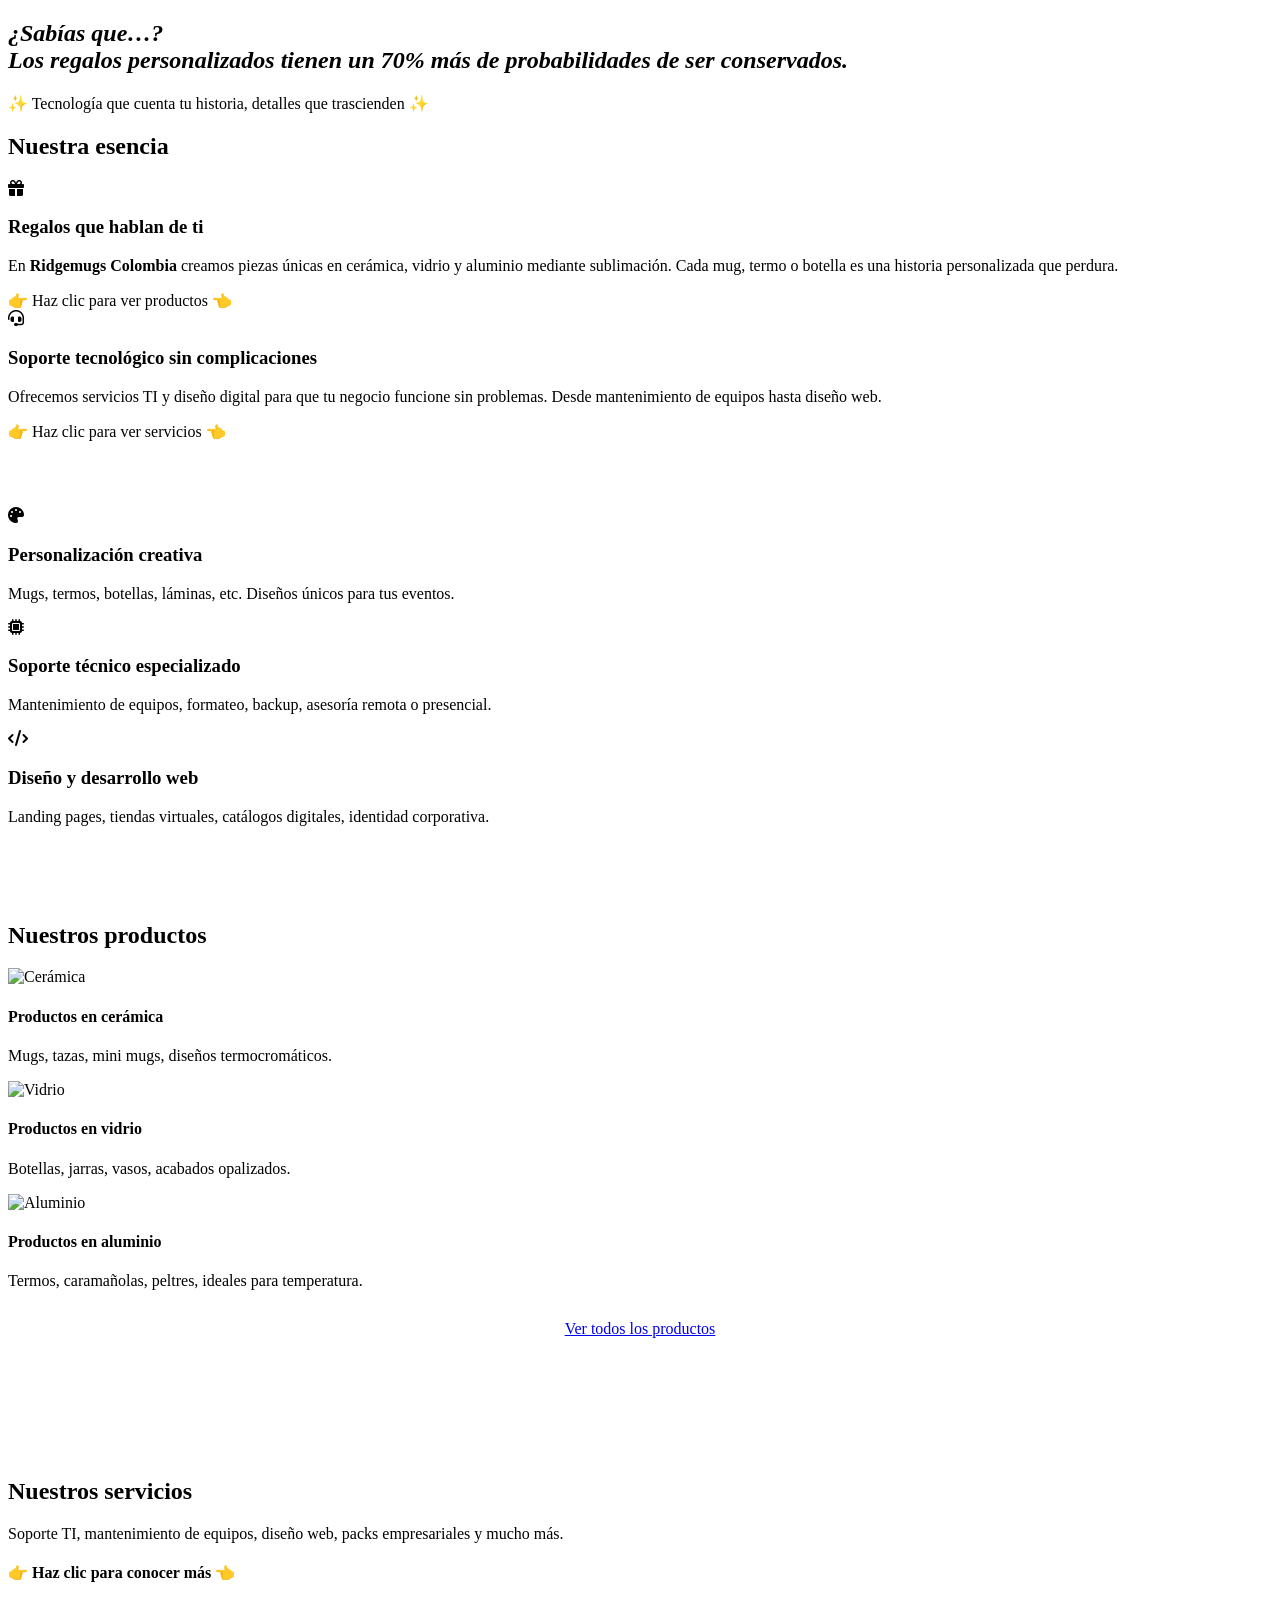
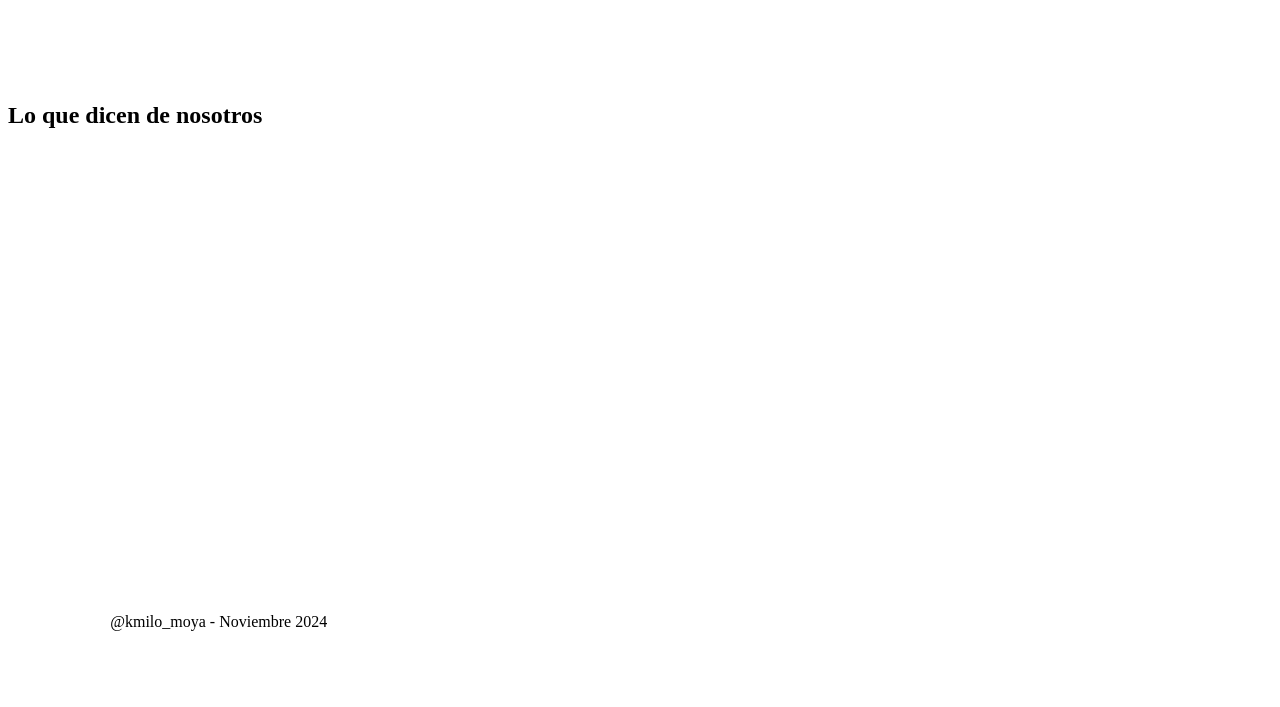
==== index.html @ 74af2068 "Upload page full" ====
<!DOCTYPE html>
<html lang="es">
<head>
    <meta charset="UTF-8">
    <meta name="viewport" content="width=device-width, initial-scale=1.0">
    <!-- Título y descripción optimizados para SEO -->
    <title>Ridgemugs | Tecnología que cuenta tu historia, detalles que trascienden</title>
    <meta name="description" content="Descubre productos personalizados únicos y servicios tecnológicos profesionales que fusionan creatividad e innovación.">
    <!-- Fuentes y librerías -->
    <link rel="preconnect" href="https://fonts.googleapis.com">
    <link rel="preconnect" href="https://fonts.gstatic.com" crossorigin>
    <link href="https://fonts.googleapis.com/css2?family=Bricolage+Grotesque:wght@300;400;500;600;700;800&display=swap" rel="stylesheet">
    <link rel="stylesheet" href="https://cdnjs.cloudflare.com/ajax/libs/font-awesome/6.5.1/css/all.min.css">
    <link rel="stylesheet" href="https://cdn.jsdelivr.net/npm/swiper@11/swiper-bundle.min.css" />
    <!-- Hoja de estilos principal -->
    <link rel="stylesheet" href="css/styles.css">
    <!-- Favicon -->
    <link rel="icon" type="image/png" href="images/icon/marca.png">
</head>
<body>

<!-- Contenedor del header (cargado dinámicamente) -->
<div id="header-placeholder"></div>

<main>
    <!-- =====================================================
         SECCIÓN HERO
         Imagen de fondo con overlay y eslogan principal
         ===================================================== -->
    <section class="hero-fondo">
        <div class="hero-overlay"></div>
        <div class="container hero-contenido">
            <h1 class="hero-titulo text-with-shadow">
                <strong><em>¿Sabías que…?<br>Los regalos personalizados tienen un 70% más de probabilidades de ser conservados.</em></strong>
            </h1>
            <!-- NUEVO ESLOGAN: une tecnología y personalización -->
            <p class="hero-slogan">✨ Tecnología que cuenta tu historia, detalles que trascienden ✨</p>
        </div>
    </section>

    <!-- =====================================================
         NUESTRA ESENCIA
         Dos tarjetas clickeables que llevan a productos y servicios
         ===================================================== -->
    <section class="esencia-section container">
        <h2 class="section-titulo">Nuestra esencia</h2>
        <div class="esencia-grid">
            <!-- Tarjeta: Regalos personalizados -->
            <div class="esencia-clickable" style="background-image: url('images/index/fondo.png');" onclick="document.getElementById('productos').scrollIntoView({behavior: 'smooth'});">
                <div class="esencia-overlay">
                    <div class="esencia-icono"><i class="fas fa-gift"></i></div>
                    <div class="esencia-texto">
                        <h3>Regalos que hablan de ti</h3>
                        <p>En <strong>Ridgemugs Colombia</strong> creamos piezas únicas en cerámica, vidrio y aluminio mediante sublimación. Cada mug, termo o botella es una historia personalizada que perdura.</p>
                    </div>
                    <div class="ver-mas-indicador">👉 Haz clic para ver productos 👈</div>
                </div>
            </div>
            <!-- Tarjeta: Soporte tecnológico -->
            <div class="esencia-clickable" style="background-image: url('images/index/servicios-destacados3.png');" onclick="document.getElementById('servicios').scrollIntoView({behavior: 'smooth'});">
                <div class="esencia-overlay">
                    <div class="esencia-icono"><i class="fas fa-headset"></i></div>
                    <div class="esencia-texto">
                        <h3>Soporte tecnológico sin complicaciones</h3>
                        <p>Ofrecemos servicios TI y diseño digital para que tu negocio funcione sin problemas. Desde mantenimiento de equipos hasta diseño web.</p>
                    </div>
                    <div class="ver-mas-indicador">👉 Haz clic para ver servicios 👈</div>
                </div>
            </div>
        </div>
    </section>

    <!-- =====================================================
         LO QUE OFRECEMOS
         Tres columnas con iconos representativos
         ===================================================== -->
    <div class="ofrecemos-wrapper">
        <div class="container">
            <h2 class="section-titulo" style="color: white;">Lo que ofrecemos</h2>
            <div class="ofrecemos-grid">
                <div class="ofrecemos-item">
                    <i class="fas fa-palette"></i>
                    <h3>Personalización creativa</h3>
                    <p>Mugs, termos, botellas, láminas, etc. Diseños únicos para tus eventos.</p>
                </div>
                <div class="ofrecemos-item">
                    <i class="fas fa-microchip"></i>
                    <h3>Soporte técnico especializado</h3>
                    <p>Mantenimiento de equipos, formateo, backup, asesoría remota o presencial.</p>
                </div>
                <div class="ofrecemos-item">
                    <i class="fas fa-code"></i>
                    <h3>Diseño y desarrollo web</h3>
                    <p>Landing pages, tiendas virtuales, catálogos digitales, identidad corporativa.</p>
                </div>
            </div>
        </div>
    </div>

    <!-- =====================================================
         NUESTROS PRODUCTOS (ancla)
         Muestra las categorías principales con imágenes
         ===================================================== -->
    <section id="productos" class="container" style="padding: 60px 0;">
        <h2 class="section-titulo">Nuestros productos</h2>
        <div class="categorias-grid">
            <div class="categoria-item">
                <img src="images/index/mug-magico-1.png" alt="Cerámica">
                <h4>Productos en cerámica</h4>
                <p>Mugs, tazas, mini mugs, diseños termocromáticos.</p>
            </div>
            <div class="categoria-item">
                <img src="images/index/tapa-bambu.png" alt="Vidrio">
                <h4>Productos en vidrio</h4>
                <p>Botellas, jarras, vasos, acabados opalizados.</p>
            </div>
            <div class="categoria-item">
                <img src="images/index/termo-botella-mate-750ml.png" alt="Aluminio">
                <h4>Productos en aluminio</h4>
                <p>Termos, caramañolas, peltres, ideales para temperatura.</p>
            </div>
        </div>
        <div style="text-align: center; margin-top: 30px;">
            <a href="products.html" class="btn btn-primario">Ver todos los productos</a>
        </div>
    </section>

    <!-- =====================================================
         NUESTROS SERVICIOS (ancla)
         Banner clickeable que redirige a services.html
         ===================================================== -->
    <section id="servicios" class="container" style="padding: 60px 0;">
        <div class="servicios-banner" style="background-image: url('images/index/servicios-destacados.png');" onclick="window.location.href='services.html';">
            <div class="banner-contenido">
                <h2>Nuestros servicios</h2>
                <p>Soporte TI, mantenimiento de equipos, diseño web, packs empresariales y mucho más.</p>
                <div style="margin-top: 20px; font-weight: bold;">👉 Haz clic para conocer más 👈</div>
            </div>
        </div>
    </section>

    <!-- =====================================================
         TESTIMONIOS (carrusel de Instagram)
         ===================================================== -->
    <section class="testimonios-carrusel container" style="margin: 60px auto;">
        <h2 class="section-titulo">Lo que dicen de nosotros</h2>
        <div class="swiper testimonios-swiper">
            <div class="swiper-wrapper">
                <div class="swiper-slide">
                    <div class="testimonio-embed">
                        <iframe src="https://www.instagram.com/reel/DCXAGKFuy60/embed" width="100%" height="450" frameborder="0" scrolling="no" allowtransparency="true"></iframe>
                        <p style="text-align: center; margin-top: 10px;">@kmilo_moya - Noviembre 2024</p>
                    </div>
                </div>
            </div>
            <div class="swiper-pagination"></div>
            <div class="swiper-button-next"></div>
            <div class="swiper-button-prev"></div>
        </div>
    </section>
</main>

<!-- Contenedor del footer (cargado dinámicamente) -->
<div id="footer-placeholder"></div>

<!-- Scripts -->
<script src="https://cdn.jsdelivr.net/npm/swiper@11/swiper-bundle.min.js"></script>
<script src="js/include.js"></script>
<script src="js/search.js"></script>
<script>
    /* Inicialización del carrusel de testimonios (Swiper) */
    document.addEventListener('DOMContentLoaded', function() {
        new Swiper('.testimonios-swiper', {
            loop: true,
            pagination: { el: '.swiper-pagination', clickable: true },
            navigation: { nextEl: '.swiper-button-next', prevEl: '.swiper-button-prev' },
            autoplay: { delay: 5000 },
            breakpoints: {
                0: { slidesPerView: 1 },
                768: { slidesPerView: 2 },
                1024: { slidesPerView: 3 }
            }
        });
    });
</script>
</body>
</html>
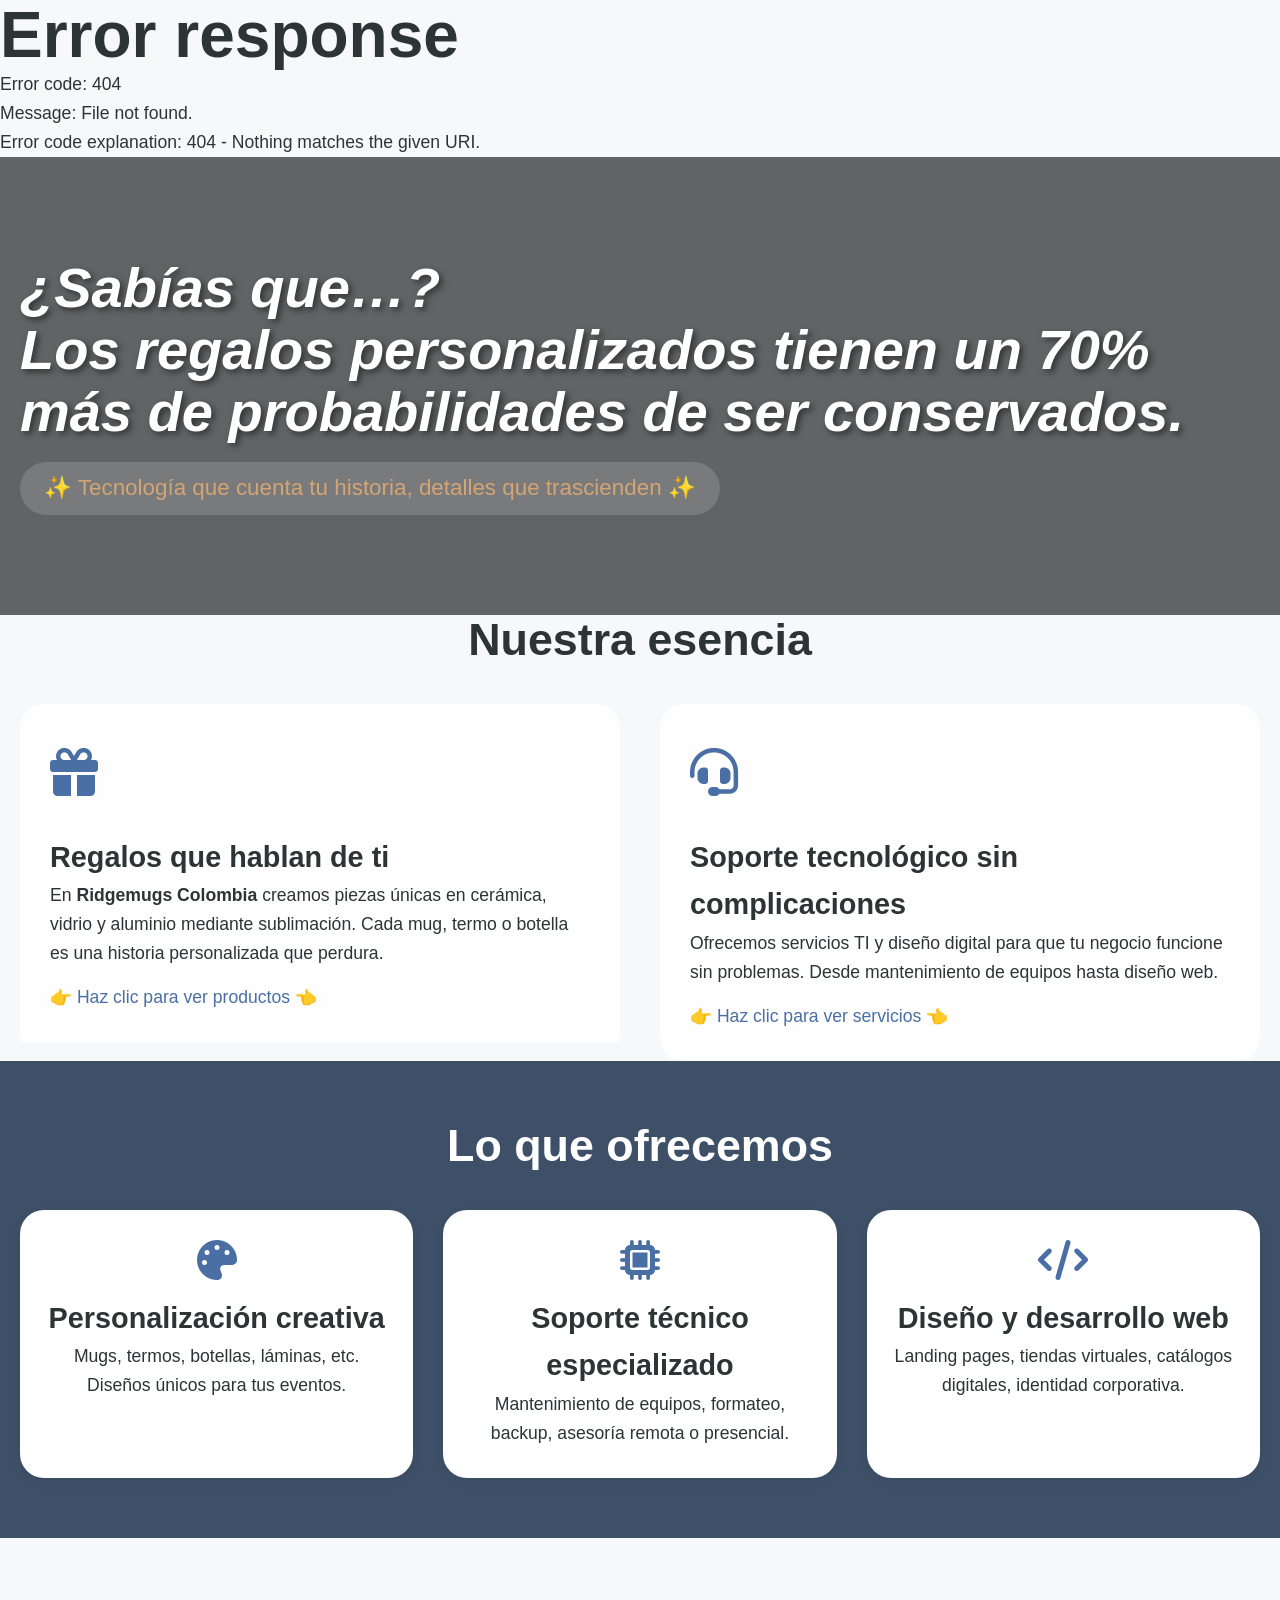
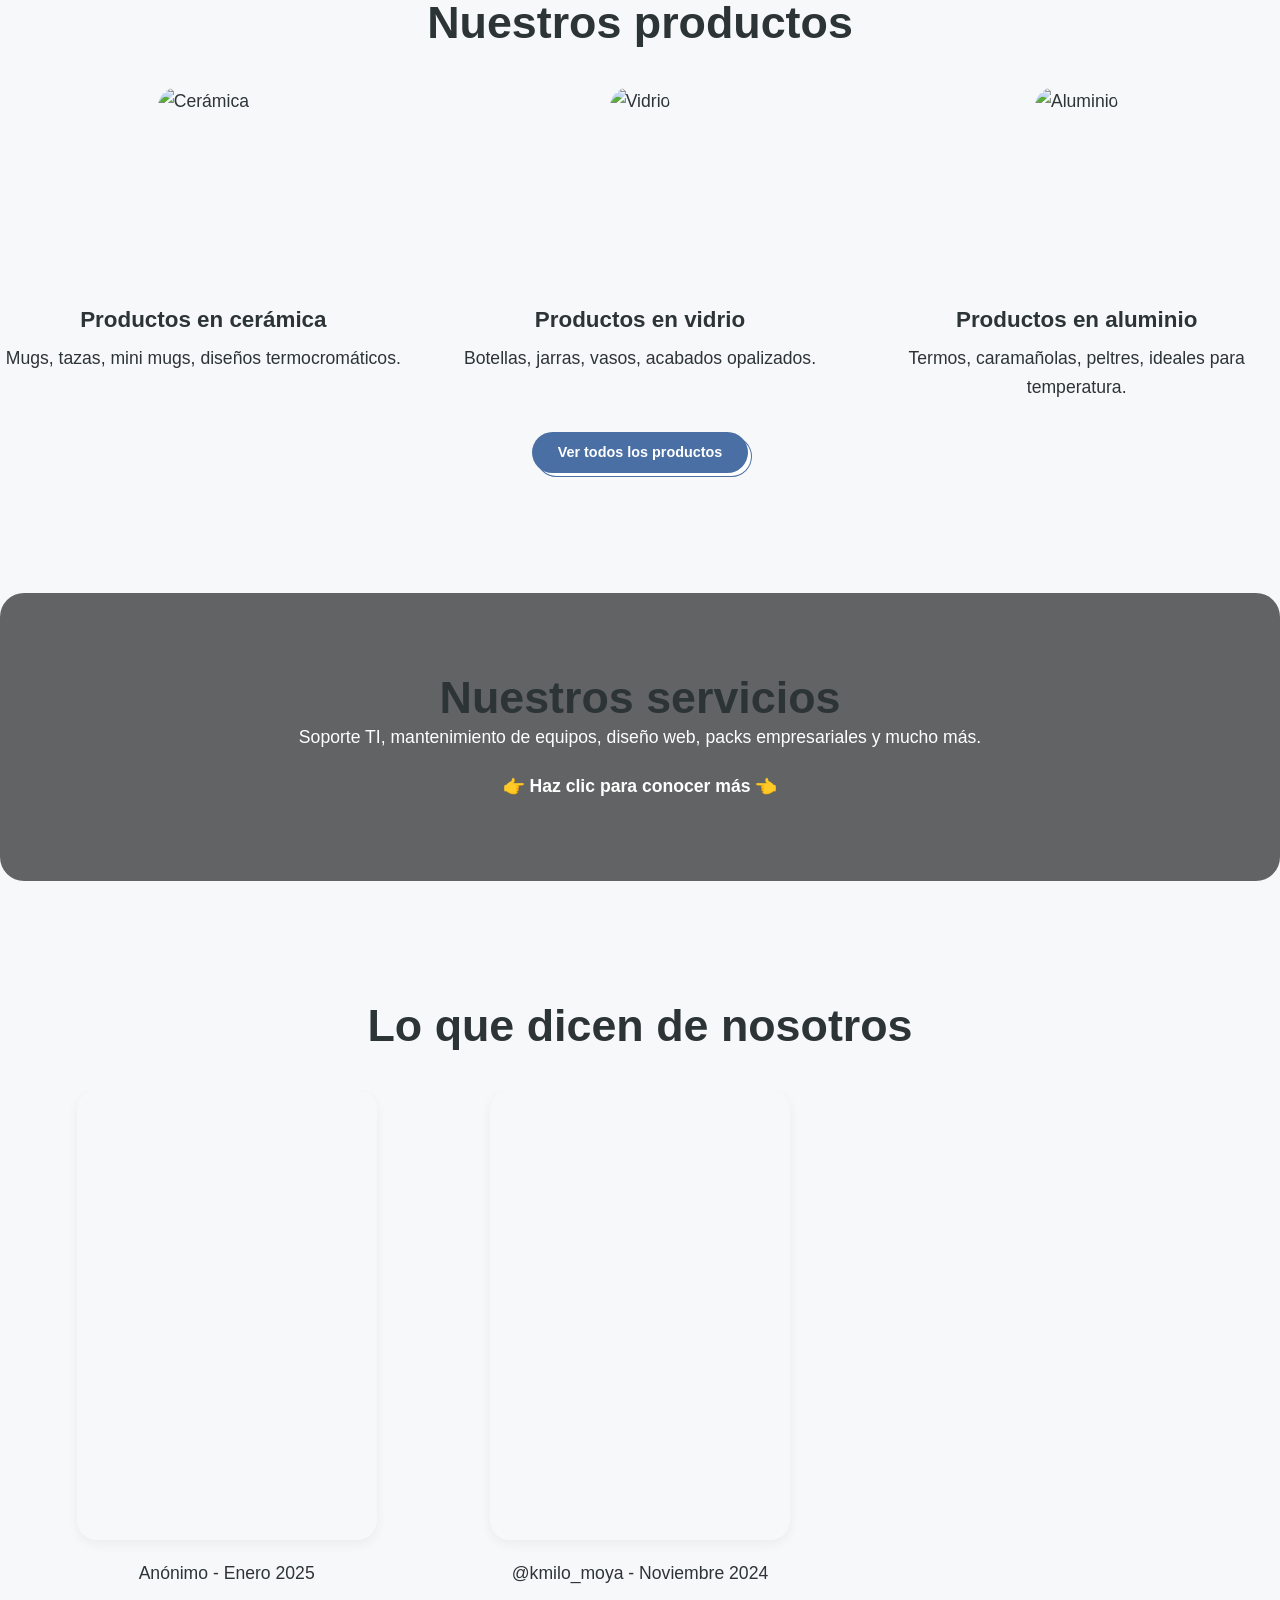
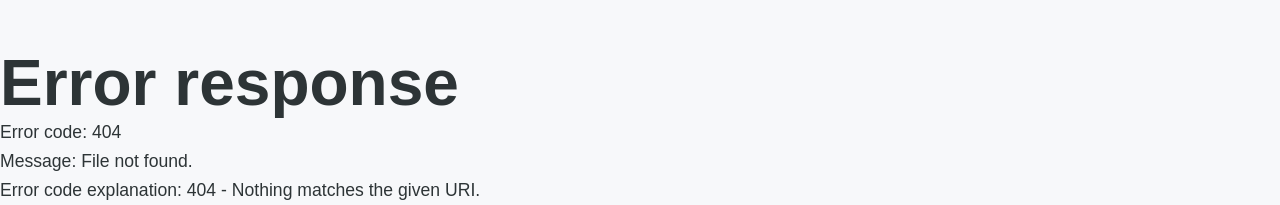
==== commit b24c54e5: "Update index.html" ====
--- a/index.html
+++ b/index.html
@@ -143,22 +143,31 @@
          TESTIMONIOS (carrusel de Instagram)
          ===================================================== -->
     <section class="testimonios-carrusel container" style="margin: 60px auto;">
-        <h2 class="section-titulo">Lo que dicen de nosotros</h2>
-        <div class="swiper testimonios-swiper">
-            <div class="swiper-wrapper">
-                <div class="swiper-slide">
-                    <div class="testimonio-embed">
-                        <iframe src="https://www.instagram.com/reel/DCXAGKFuy60/embed" width="100%" height="450" frameborder="0" scrolling="no" allowtransparency="true"></iframe>
-                        <p style="text-align: center; margin-top: 10px;">@kmilo_moya - Noviembre 2024</p>
-                    </div>
+    <h2 class="section-titulo">Lo que dicen de nosotros</h2>
+    <div class="swiper testimonios-swiper">
+        <div class="swiper-wrapper">
+            <!-- Testimonio 1 -->
+            <div class="swiper-slide">
+                <div class="testimonio-embed">
+                    <iframe src="https://www.instagram.com/reel/DCXAGKFuy60/embed" width="100%" height="450" frameborder="0" scrolling="no" allowtransparency="true"></iframe>
+                    <p style="text-align: center; margin-top: 10px;">@kmilo_moya - Noviembre 2024</p>
                 </div>
             </div>
-            <div class="swiper-pagination"></div>
-            <div class="swiper-button-next"></div>
-            <div class="swiper-button-prev"></div>
+            <!-- Testimonio 2 (nuevo) -->
+            <div class="swiper-slide">
+                <div class="testimonio-embed">
+                    <iframe src="https://www.instagram.com/p/DX9u4ayFjiI/embed" width="100%" height="450" frameborder="0" scrolling="no" allowtransparency="true"></iframe>
+                    <p style="text-align: center; margin-top: 10px;">Anónimo - Enero 2025</p>
+                </div>
+            </div>
+            <!-- Puedes seguir añadiendo más slides aquí -->
         </div>
-    </section>
-</main>
+        <!-- Paginación y botones -->
+        <div class="swiper-pagination"></div>
+        <div class="swiper-button-next"></div>
+        <div class="swiper-button-prev"></div>
+    </div>
+</section>
 
 <!-- Contenedor del footer (cargado dinámicamente) -->
 <div id="footer-placeholder"></div>
@@ -184,4 +193,4 @@
     });
 </script>
 </body>
-</html>+</html>
--- a/css/styles.css
+++ b/css/styles.css
@@ -0,0 +1,934 @@
+/* =====================================================
+   HOJA DE ESTILOS PRINCIPAL - RIDGEMUGS COLOMBIA
+   =====================================================
+   1. Variables y reset
+   2. Tipografía y utilidades
+   3. Header y Footer
+   4. Páginas: Inicio, Productos, Servicios, Contacto
+   5. Componentes especiales (lightbox, botón subir, dropdown)
+   6. Media queries (responsive)
+   ===================================================== */
+
+/* ---------- 1. VARIABLES Y RESET ---------- */
+:root {
+    --bg-primary: #f7f8fa;
+    --text-primary: #2d3436;
+    --color-tech: #4a6fa5;
+    --color-design: #b8a9c9;
+    --color-warm: #d4a574;
+    --color-dark: #3d5068;
+    --color-white: #ffffff;
+    --color-light-gray: #dfe6e9;
+    --shadow-soft: 0 4px 12px rgba(0,0,0,0.05);
+    --shadow-hover: 0 8px 20px rgba(0,0,0,0.1);
+    --header-height: 70px;  /* altura exacta del header en desktop */
+}
+
+* {
+    margin: 0;
+    padding: 0;
+    box-sizing: border-box;
+}
+
+body {
+    background-color: var(--bg-primary);
+    color: var(--text-primary);
+    font-family: 'Bricolage Grotesque', sans-serif;
+    font-size: clamp(0.9rem, 1.5vw, 1.1rem);
+    font-weight: 300;
+    line-height: 1.65;
+    display: flex;
+    flex-direction: column;
+    min-height: 100vh;
+}
+
+/* ---------- 2. TIPOGRAFÍA Y UTILIDADES ---------- */
+/* Evitar espacios encima del main */
+main {
+    margin-top: 0 !important;
+    padding-top: 0 !important;
+}
+
+h1, h2, h3, h4, h5, h6 {
+    font-family: 'Bricolage Grotesque', sans-serif;
+    font-weight: 800;
+    color: var(--text-primary);
+}
+h1 { font-size: clamp(2.5rem, 5vw, 4rem); line-height: 1.1; }
+h2 { font-size: clamp(1.8rem, 4vw, 2.8rem); line-height: 1.1; }
+h3 { font-size: clamp(1.3rem, 2.5vw, 1.8rem); }
+h4 { font-size: clamp(1.1rem, 2vw, 1.4rem); }
+
+.container {
+    max-width: 1400px;
+    margin: 0 auto;
+    padding: 0 20px;
+}
+
+/* Botones base */
+.btn {
+    background-color: var(--color-tech);
+    border-radius: 100px;
+    color: var(--color-white);
+    padding: 0.6em 1.8em;
+    text-decoration: none;
+    display: inline-block;
+    font-weight: 600;
+    box-shadow: 4px 4px 0px -1px var(--color-white), 4px 4px 0px 0px var(--color-tech);
+    transition: all 0.2s ease;
+    border: none;
+    cursor: pointer;
+    font-family: inherit;
+    font-size: 0.9rem;
+}
+.btn:hover {
+    background-color: #3a5a8c;
+    transform: translate(2px, 2px);
+    box-shadow: 2px 2px 0px -1px var(--color-white), 2px 2px 0px 0px var(--color-tech);
+}
+.btn-whatsapp {
+    background-color: #25D366;
+    box-shadow: 4px 4px 0px -1px var(--color-white), 4px 4px 0px 0px #25D366;
+}
+.btn-whatsapp:hover { background-color: #1da851; }
+.btn-full { width: 100%; text-align: center; }
+
+/* Utilidades */
+.text-with-shadow { text-shadow: 0.075em 0.075em 0 var(--color-tech); }
+
+/* =====================================================
+   3. HEADER Y FOOTER (componentes comunes)
+   ===================================================== */
+
+/* Header con altura fija en desktop */
+.site-header {
+    background-color: var(--color-dark);
+    color: var(--color-white);
+    position: sticky;
+    top: 0;
+    z-index: 1000;
+    height: var(--header-height);
+    line-height: var(--header-height);
+    display: flex;
+    align-items: center;
+    border-bottom: none;
+    margin: 0;
+    padding: 0 20px;
+    overflow: hidden;   /* evita que el contenido expanda el header */
+}
+.header-container {
+    display: flex;
+    justify-content: space-between;
+    align-items: center;
+    width: 100%;
+    gap: 20px;
+}
+.logo img {
+    max-height: 50px;
+    width: 245px;
+
+}
+/* Búsqueda global */
+.search-global {
+    flex: 1;
+    max-width: 400px;
+    position: relative;
+}
+.search-global input {
+    width: 100%;
+    padding: 8px 16px;
+    border-radius: 50px;
+    border: none;
+    background: rgba(255,255,255,0.2);
+    color: white;
+    font-family: inherit;
+    font-size: 0.9rem;
+}
+.search-global input::placeholder { color: rgba(255,255,255,0.7); }
+.search-global input:focus {
+    outline: none;
+    background: rgba(255,255,255,0.3);
+}
+.nav-links {
+    display: flex;
+    gap: 40px;
+}
+.nav-link {
+    color: var(--color-white);
+    text-decoration: none;
+    font-weight: 500;
+    transition: opacity 0.2s;
+}
+.nav-link:hover,
+.nav-link.active {
+    opacity: 0.8;
+    text-decoration: underline;
+}
+/* Hamburguesa (oculta en desktop) */
+.hamburger {
+    display: none;
+    flex-direction: column;
+    cursor: pointer;
+}
+.bar {
+    width: 25px;
+    height: 3px;
+    background-color: var(--color-white);
+    margin: 3px 0;
+    transition: 0.3s;
+}
+
+/* Footer sticky */
+.site-footer {
+    background-color: var(--color-dark);
+    color: var(--color-white);
+    position: sticky;
+    bottom: 0;
+    z-index: 100;
+    padding: 20px 0;
+    margin-top: auto;
+}
+.footer-line {
+    width: 80px;
+    height: 2px;
+    background: rgba(255,255,255,0.3);
+    margin: 0 auto 20px;
+    border-radius: 2px;
+}
+.social-links-footer {
+    display: flex;
+    justify-content: center;
+    gap: 38px;
+    margin-bottom: 20px;
+}
+.social-links-footer .social-icon i {
+    font-size: 32px;
+    color: var(--color-white);
+    transition: transform 0.2s;
+}
+.social-links-footer .social-icon:hover i {
+    transform: scale(1.1);
+}
+.footer-copyright {
+    display: flex;
+    align-items: center;
+    justify-content: center;
+    gap: 8px;
+    flex-wrap: wrap;
+    font-size: 0.9rem;
+    opacity: 0.9;
+}
+.footer-copyright img {
+    height: 22px;
+    filter: brightness(0) invert(1);
+}
+.animated-heart {
+    color: #ff6b6b;
+    transition: transform 0.2s;
+}
+.animated-heart:hover { transform: scale(1.2); }
+
+/* =====================================================
+   4. PÁGINAS
+   ===================================================== */
+
+/* ---------- INDEX ---------- */
+.hero-fondo {
+    background-image: url('../images/index/servicios y diseños.png');
+    background-size: cover;
+    background-position: center;
+    padding: 100px 0;
+    position: relative;
+}
+.hero-overlay {
+    background: rgba(0,0,0,0.6);
+    position: absolute;
+    top:0; left:0; width:100%; height:100%;
+}
+.hero-contenido {
+    position: relative;
+    z-index: 2;
+    color: white;
+}
+.hero-titulo {
+    color: white;
+    font-size: clamp(2rem, 5vw, 3.5rem);
+    font-weight: 800;
+    text-shadow: 3px 3px 6px rgba(0,0,0,0.5);
+}
+.hero-slogan {
+    font-size: 1.4rem;
+    font-weight: 300;
+    margin-top: 20px;
+    color: var(--color-warm);
+    background: rgba(255,255,255,0.15);
+    display: inline-block;
+    padding: 8px 24px;
+    border-radius: 50px;
+    backdrop-filter: blur(5px);
+}
+.section-titulo {
+    text-align: center;
+    margin-bottom: 40px;
+    color: var(--text-primary);
+}
+.esencia-grid {
+    display: grid;
+    grid-template-columns: repeat(2, 1fr);
+    gap: 40px;
+}
+.esencia-clickable {
+    cursor: pointer;
+    border-radius: 24px;
+    overflow: hidden;
+    background-size: cover;
+    background-position: center;
+}
+.esencia-overlay {
+    background: rgba(255,255,255,0.85);
+    padding: 30px;
+    transition: background 0.2s;
+}
+.esencia-clickable:hover .esencia-overlay { background: rgba(255,255,255,0.92); }
+.esencia-icono {
+    font-size: 3rem;
+    color: var(--color-tech);
+    margin-bottom: 20px;
+}
+.ver-mas-indicador {
+    margin-top: 15px;
+    font-weight: 500;
+    color: var(--color-tech);
+}
+.ofrecemos-wrapper {
+    background-color: var(--color-dark);
+    padding: 60px 0;
+}
+.ofrecemos-wrapper .section-titulo { color: white; }
+.ofrecemos-grid {
+    display: grid;
+    grid-template-columns: repeat(3, 1fr);
+    gap: 30px;
+}
+.ofrecemos-item {
+    background: var(--color-white);
+    border-radius: 24px;
+    padding: 30px 20px;
+    text-align: center;
+    box-shadow: var(--shadow-soft);
+}
+.ofrecemos-item i {
+    font-size: 2.5rem;
+    color: var(--color-tech);
+    margin-bottom: 15px;
+}
+.categorias-grid {
+    display: grid;
+    grid-template-columns: repeat(3, 1fr);
+    gap: 30px;
+}
+.categoria-item {
+    text-align: center;
+}
+.categoria-item img {
+    width: 100%;
+    aspect-ratio: 1/1;
+    object-fit: cover;
+    border-radius: 20px;
+    min-height: 200px;
+}
+.categoria-item h4 { margin: 15px 0 5px; }
+.servicios-banner {
+    background-size: cover;
+    background-position: center;
+    border-radius: 24px;
+    cursor: pointer;
+    position: relative;
+    overflow: hidden;
+}
+.servicios-banner::before {
+    content: "";
+    background: rgba(0,0,0,0.6);
+    position: absolute;
+    top:0; left:0; width:100%; height:100%;
+    z-index:1;
+}
+.banner-contenido {
+    position: relative;
+    z-index:2;
+    padding: 80px 20px;
+    text-align: center;
+    color: white;
+}
+.testimonios-carrusel { overflow: hidden; }
+.testimonio-embed iframe {
+    max-width: 400px;
+    width: 100%;
+    border-radius: 20px;
+    box-shadow: var(--shadow-soft);
+}
+.testimonios-swiper .swiper-slide {
+    display: flex;
+    justify-content: center;
+}
+.btn-primario {
+    background-color: var(--color-tech);
+    color: var(--color-white);
+}
+
+/* ---------- PRODUCTOS ---------- */
+.products-grid {
+    display: grid;
+    grid-template-columns: repeat(auto-fill, minmax(280px, 1fr));
+    gap: 30px;
+    margin-top: 40px;
+}
+.product-card {
+    background: var(--color-white);
+    border-radius: 20px;
+    overflow: hidden;
+    box-shadow: var(--shadow-soft);
+    transition: transform 0.2s;
+    display: flex;
+    flex-direction: column;
+    padding: 20px;
+}
+.product-card:hover {
+    transform: translateY(-5px);
+    box-shadow: var(--shadow-hover);
+}
+.product-header { text-align: center; margin-bottom: 15px; }
+.product-title { font-size: 1.3rem; font-weight: 800; color: var(--color-tech); }
+.product-category {
+    font-size: 0.85rem;
+    background: var(--bg-primary);
+    padding: 4px 12px;
+    border-radius: 50px;
+    display: inline-block;
+    color: var(--text-primary);
+}
+.product-card img {
+    width: 100%;
+    min-height: 250px;
+    max-height: 350px;
+    aspect-ratio: 1 / 1;
+    object-fit: cover;
+    border-radius: 16px;
+    margin-bottom: 15px;
+    cursor: pointer;
+    transition: transform 0.2s;
+}
+.product-card img:hover { transform: scale(1.03); }
+.product-price-main { font-size: 1.2rem; font-weight: 800; text-align: center; color: var(--color-tech); }
+.price-label { font-size: 0.7rem; font-weight: normal; color: #666; }
+.price-details { margin: 15px 0; background: #fafafa; border-radius: 12px; padding: 10px; border: 1px solid #eee; }
+.price-details summary { cursor: pointer; font-weight: 600; padding: 8px; text-align: center; color: var(--color-tech); list-style: none; }
+.price-details summary::-webkit-details-marker { display: none; }
+.price-details summary::before { content: "▶ "; font-size: 0.8rem; }
+.price-details[open] summary::before { transform: rotate(90deg); }
+.price-tables { display: flex; flex-wrap: wrap; gap: 15px; justify-content: center; }
+.price-table { flex: 1; min-width: 180px; background: white; border-radius: 12px; padding: 10px; box-shadow: 0 1px 3px rgba(0,0,0,0.1); }
+.price-table h4 { font-size: 0.9rem; text-align: center; color: var(--color-tech); border-bottom: 1px solid #eee; padding-bottom: 5px; }
+.price-table table { width: 100%; font-size: 0.75rem; table-layout: fixed; }
+.price-table th, .price-table td { padding: 6px 4px; border-bottom: 1px solid #eee; word-break: break-word; }
+.price-table th { font-weight: 600; }
+.price-table td { font-weight: 500; color: var(--color-tech); }
+.cotizar-btn {
+    display: block;
+    text-align: center;
+    margin-top: 10px;
+    background-color: var(--color-tech);
+    color: white;
+    padding: 10px 16px;
+    border-radius: 100px;
+    text-decoration: none;
+    font-weight: 500;
+    transition: background 0.2s;
+}
+.cotizar-btn:hover { background-color: #3a5a8c; }
+.multimedia-grid { display: flex; flex-wrap: wrap; justify-content: center; gap: 30px; margin: 40px 0; }
+.multimedia-item {
+    flex: 0 0 auto;
+    width: 100%;
+    max-width: 350px;
+    background: white;
+    border-radius: 20px;
+    padding: 20px;
+    box-shadow: var(--shadow-soft);
+    text-align: center;
+}
+.multimedia-item .swiper { border-radius: 16px; overflow: hidden; }
+.multimedia-item .demo-video { width: 100%; aspect-ratio: 1/1; object-fit: cover; border-radius: 16px; cursor: pointer; }
+.multimedia-titulo { font-weight: 600; margin-top: 15px; color: var(--text-primary); }
+.mySwiper .swiper-button-next,
+.mySwiper .swiper-button-prev { display: none; }
+.swiper-slide img { width: 100%; aspect-ratio: 1/1; object-fit: cover; cursor: pointer; }
+
+/* ---------- SERVICIOS ---------- */
+
+/* Barra de navegación secundaria: sticky, pegada al header */
+.services-nav {
+    background: var(--color-white);
+    padding: 10px 0;
+    position: sticky;
+    top: 0;    
+    z-index: 999;
+    width: 100%;
+    box-shadow: 0 2px 8px rgba(0,0,0,0.08);
+    border-bottom: 1px solid var(--color-light-gray);
+    margin: 0;
+    border-top: 0;
+}
+/* Desktop: el nav queda justo debajo del header de 70px */
+@media (min-width: 768px) {
+    .services-nav {
+        top: 0; 
+    }
+}
+.services-nav-header {
+    text-align: center;
+    margin-bottom: 4px;
+}
+.services-nav-title {
+    font-size: 1.1rem;
+    font-weight: 800;
+    color: var(--color-dark);
+}
+.services-nav-links {
+    display: flex;
+    justify-content: center;
+    gap: 12px;
+    flex-wrap: wrap;
+}
+.services-nav-links a {
+    color: var(--color-tech);
+    text-decoration: none;
+    font-weight: 600;
+    padding: 4px 10px;
+    border-radius: 50px;
+    transition: all 0.2s;
+    display: flex;
+    align-items: center;
+    gap: 5px;
+    font-size: 0.85rem;
+}
+.services-nav-links a i { font-size: 1rem; }
+.services-nav-links a:hover { background: var(--bg-primary); }
+
+/* Títulos de sección con iconos */
+.servicios-titulo-seccion {
+    font-size: 1.8rem;
+    margin-bottom: 20px;
+    color: var(--color-tech);
+    border-left: 5px solid var(--color-tech);
+    padding-left: 15px;
+    display: flex;
+    align-items: center;
+    gap: 10px;
+}
+.servicios-titulo-seccion i { font-size: 1.6rem; color: var(--color-tech); }
+
+/* Alianza Unilago */
+.alianza-unilago {
+    background: linear-gradient(135deg, var(--color-design) 0%, var(--color-tech) 100%);
+    color: var(--color-white);
+    padding: 25px 30px;
+    border-radius: 20px;
+    margin: 30px 0;
+    text-align: center;
+    font-weight: 400;
+    line-height: 1.7;
+    box-shadow: var(--shadow-soft);
+}
+.alianza-unilago p { margin: 0; }
+
+/* Secciones y tarjetas */
+.servicios-seccion {
+    scroll-margin-top: calc(var(--header-height) + 70px);
+    margin-bottom: 60px;
+}
+.servicios-grid-precios,
+.servicios-grid-packs,
+.equipos-grid {
+    display: grid;
+    grid-template-columns: repeat(auto-fill, minmax(320px, 1fr));
+    gap: 30px;
+    justify-items: center;
+}
+.servicio-card, .pack-card, .equipo-card {
+    background: white;
+    border-radius: 24px;
+    overflow: hidden;
+    box-shadow: var(--shadow-soft);
+    transition: transform 0.2s;
+    width: 100%;
+    max-width: 380px;
+    word-wrap: break-word;
+    overflow-wrap: break-word;
+}
+.servicio-card:hover, .pack-card:hover, .equipo-card:hover { transform: translateY(-5px); }
+.servicio-header { background: var(--bg-primary); padding: 16px 20px; border-bottom: 1px solid var(--color-light-gray); }
+.servicio-titulo { color: var(--color-tech); font-weight: 800; }
+.servicio-detalle {
+    padding: 16px 20px;
+    display: grid;
+    grid-template-columns: auto 1fr;
+    gap: 8px 16px;
+    border-bottom: 1px solid #eee;
+}
+.servicio-detalle-item { display: contents; }
+.detalle-etiqueta {
+    font-size: 0.75rem;
+    text-transform: uppercase;
+    color: #666;
+    grid-column: 1;
+    justify-self: start;
+    white-space: nowrap;
+}
+.detalle-valor {
+    font-size: 0.95rem;
+    font-weight: 500;
+    grid-column: 2;
+    justify-self: start;
+    word-break: break-word;
+    overflow-wrap: anywhere;
+}
+.precio-item .detalle-valor { font-size: 1.1rem; font-weight: 800; color: var(--color-tech); }
+.servicio-descripcion {
+    padding: 16px 20px;
+    background: #fafafa;
+    font-size: 0.85rem;
+    word-wrap: break-word;
+    overflow-wrap: anywhere;
+    line-height: 1.5;
+}
+
+/* Packs */
+.pack-header { background: var(--color-dark); padding: 16px 20px; display: flex; justify-content: space-between; align-items: center; color: white; }
+.pack-titulo { color: white; }
+.pack-descuento-badge { background: var(--color-warm); color: var(--color-dark); padding: 4px 12px; border-radius: 50px; font-weight: 800; }
+.pack-detalle { padding: 16px 20px; display: flex; flex-wrap: wrap; gap: 16px; }
+.pack-precio-full { text-decoration: line-through; color: #888; }
+.pack-precio-descuento { color: var(--color-tech); font-weight: 800; }
+.pack-descripcion { padding: 20px; background: var(--bg-primary); }
+
+/* Equipos */
+.equipo-header { background: var(--bg-primary); padding: 16px 20px; text-align: center; }
+.equipo-titulo { color: var(--color-tech); }
+.equipo-categoria { font-size: 0.8rem; background: white; padding: 4px 10px; border-radius: 50px; }
+.equipo-carrusel { margin: 10px 0; }
+.equipo-carrusel .swiper-slide img {
+    width: 100%;
+    min-height: 220px;
+    max-height: 300px;
+    aspect-ratio: 1 / 1;
+    object-fit: cover;
+    cursor: pointer;
+    transition: transform 0.2s;
+}
+.equipo-carrusel .swiper-slide img:hover { transform: scale(1.03); }
+.equipo-carrusel .swiper-button-next,
+.equipo-carrusel .swiper-button-prev { display: none; }
+.equipo-carrusel .swiper-pagination { display: block; }
+.equipo-precios { display: flex; justify-content: space-between; padding: 12px 20px; background: var(--bg-primary); font-weight: 800; flex-wrap: wrap; }
+.precio-venta { text-decoration: line-through; color: #888; }
+.precio-descuento { color: var(--color-tech); }
+.equipo-detalles { padding: 20px; font-size: 0.9rem; display: flex; flex-direction: column; gap: 10px; }
+.equipo-detalles div { border-bottom: 1px solid #eee; padding-bottom: 8px; }
+.equipo-detalles strong { color: var(--color-tech); }
+.precio-vendido {
+    background: #e74c3c;
+    color: white;
+    padding: 8px 20px;
+    border-radius: 20px;
+    font-weight: 800;
+    text-align: center;
+    width: 100%;
+    display: inline-block;
+}
+.product-soldout {
+    background: #e74c3c;
+    color: white;
+    padding: 10px 20px;
+    border-radius: 20px;
+    font-weight: 800;
+    text-align: center;
+    display: block;
+    width: 100%;
+    box-sizing: border-box;
+    margin-top: auto;
+}
+
+/* ---------- CONTACTO ---------- */
+.contact-hero {
+    background: linear-gradient(135deg, var(--color-design) 0%, var(--color-tech) 100%);
+    padding: 80px 0;
+    text-align: center;
+    color: white;
+}
+.contact-hero h1 { color: white; }
+.contact-section { padding: 60px 0; }
+.contact-grid { display: grid; grid-template-columns: 1fr 1fr; gap: 40px; }
+.contact-card { background: white; border-radius: 20px; padding: 30px; box-shadow: var(--shadow-soft); }
+.whatsapp-card { background: #25D36610; text-align: center; }
+.whatsapp-icon i { font-size: 48px; color: #25D366; }
+.form-group { margin-bottom: 20px; }
+.form-group label { display: block; margin-bottom: 8px; font-weight: 600; }
+.form-group input,
+.form-group select,
+.form-group textarea {
+    width: 100%;
+    padding: 12px;
+    border: 1px solid #ddd;
+    border-radius: 12px;
+    font-family: inherit;
+}
+
+/* =====================================================
+   5. COMPONENTES ESPECIALES
+   ===================================================== */
+/* Botón volver arriba */
+#scrollToTopBtn {
+    position: fixed;
+    bottom: 25px; right: 25px;
+    z-index: 9999;
+    background-color: var(--color-tech);
+    color: white;
+    width: 38px; height: 38px;
+    border-radius: 50%;
+    display: flex;
+    align-items: center;
+    justify-content: center;
+    font-size: 1.1rem;
+    cursor: pointer;
+    box-shadow: 0 4px 12px rgba(0,0,0,0.25);
+    transition: opacity 0.3s ease, transform 0.3s ease;
+    opacity: 0;
+    transform: translateY(100px);
+    pointer-events: none;
+}
+#scrollToTopBtn.show {
+    opacity: 1;
+    transform: translateY(0);
+    pointer-events: auto;
+}
+#scrollToTopBtn:hover { background-color: #3a5a8c; transform: scale(1.1); }
+
+/* Lightbox genérico */
+.lightbox {
+    position: fixed;
+    top: 0; left: 0;
+    width: 100%; height: 100%;
+    background: rgba(0,0,0,0.9);
+    z-index: 9999;
+    display: flex;
+    align-items: center;
+    justify-content: center;
+    cursor: pointer;
+}
+.lightbox img {
+    max-width: 90%;
+    max-height: 90%;
+    border-radius: 12px;
+    animation: zoomIn 0.3s ease;
+}
+@keyframes zoomIn {
+    from { transform: scale(0.8); opacity: 0.8; }
+    to   { transform: scale(1); opacity: 1; }
+}
+
+/* Lightbox con carrusel (para equipos) */
+.lightbox-swiper {
+    width: 90vw;
+    max-width: 800px;
+    height: 80vh;
+    border-radius: 12px;
+    overflow: hidden;
+    cursor: default;
+}
+.lightbox-swiper .swiper-slide {
+    display: flex;
+    align-items: center;
+    justify-content: center;
+    background: transparent;
+}
+.lightbox-swiper .swiper-slide img {
+    max-width: 100%;
+    max-height: 80vh;
+    object-fit: contain;
+    border-radius: 12px;
+}
+.lightbox-swiper .swiper-button-next,
+.lightbox-swiper .swiper-button-prev {
+    color: white;
+    background: rgba(0,0,0,0.5);
+    width: 40px; height: 40px;
+    border-radius: 50%;
+}
+.lightbox-swiper .swiper-button-next:after,
+.lightbox-swiper .swiper-button-prev:after { font-size: 1.2rem; }
+.lightbox-swiper .swiper-pagination-bullet { background: white; opacity: 0.7; }
+.lightbox-swiper .swiper-pagination-bullet-active { opacity: 1; }
+
+/* Dropdown de búsqueda global */
+.search-dropdown {
+    position: absolute;
+    top: calc(100% + 5px);
+    left: 50%;
+    transform: translateX(-50%);
+    width: min(90vw, 600px);
+    background: white;
+    box-shadow: 0 8px 20px rgba(0,0,0,0.15);
+    border-radius: 16px;
+    z-index: 2000;
+    display: none;
+    overflow: hidden;
+}
+.search-dropdown.active { display: block; }
+.search-dropdown-inner { max-height: 400px; overflow-y: auto; padding: 8px 0; }
+.search-result-item {
+    display: flex;
+    align-items: center;
+    gap: 12px;
+    padding: 12px 20px;
+    cursor: pointer;
+    border-bottom: 1px solid #f0f0f0;
+    transition: background 0.2s;
+}
+.search-result-item:hover { background: var(--bg-primary); }
+.search-result-type {
+    font-size: 0.7rem;
+    font-weight: 800;
+    text-transform: uppercase;
+    padding: 3px 8px;
+    border-radius: 50px;
+    min-width: 70px;
+    text-align: center;
+    color: white;
+}
+.type-producto { background: var(--color-tech); }
+.type-servicio { background: var(--color-design); }
+.type-pack { background: var(--color-warm); }
+.type-equipo { background: var(--color-dark); }
+.search-result-name { font-weight: 600; flex: 1; color: var(--text-primary); }
+.search-result-desc { font-size: 0.8rem; color: #666; max-width: 200px; white-space: nowrap; overflow: hidden; text-overflow: ellipsis; }
+.search-no-results { padding: 20px; text-align: center; color: #888; }
+
+/* =====================================================
+   6. MEDIA QUERIES (RESPONSIVE)
+   ===================================================== */
+@media (max-width: 1023px) {
+    .contact-grid { grid-template-columns: 1fr; }
+    .products-grid { grid-template-columns: repeat(auto-fill, minmax(240px, 1fr)); }
+    .price-tables { flex-direction: column; }
+}
+
+@media (max-width: 767px) {
+    /* Header flexible en móvil */
+    .site-header {
+        height: auto;
+        line-height: normal;
+        padding: 8px 10px;
+        overflow: visible;
+    }
+    .services-nav {
+    top: 0;                       /* El JS lo ajustará dinámicamente */
+    }
+    .header-container {
+        flex-direction: column;
+        align-items: stretch;
+        gap: 6px;
+        position: relative;
+    }
+    .logo { text-align: left; padding-right: 45px; }
+    .logo img { max-height: 32px; }
+    .search-global { order: 2; max-width: 100%; margin: 4px 0; }
+    .search-global input { padding: 8px 12px; font-size: 0.85rem; }
+    .nav-links {
+        order: 3;
+        display: none;
+        width: 100%; max-width: 100%; margin: 0;
+        background-color: var(--color-dark);
+        flex-direction: column;
+        text-align: center;
+        gap: 12px;
+        padding: 15px 0;
+        border-radius: 0 0 16px 16px;
+        box-shadow: 0 8px 12px rgba(0,0,0,0.15);
+    }
+    .nav-links.active { display: flex; }
+    .nav-links a { font-size: 1rem; padding: 6px 0; }
+    .hamburger {
+        display: flex;
+        position: absolute; right: 10px; top: 5px; z-index: 1100;
+    }
+    .hamburger.active .bar:nth-child(1) { transform: translateY(9px) rotate(45deg); }
+    .hamburger.active .bar:nth-child(2) { opacity: 0; }
+    .hamburger.active .bar:nth-child(3) { transform: translateY(-9px) rotate(-45deg); }
+
+    /* Nav de servicios compacto, se pega con JS */
+    .services-nav {
+        top: 0;                    /* JS lo sobrescribirá */
+        padding: 4px 0;
+        margin-top: 0 !important;
+        border-top: none !important;
+    }
+    .services-nav-header { display: none; }
+    .services-nav-links { gap: 4px; }
+    .services-nav-links a {
+        font-size: 0.7rem;
+        padding: 3px 8px;
+    }
+    .services-nav-links a i { font-size: 0.75rem; }
+
+    /* Títulos de sección más pequeños */
+    .servicios-titulo-seccion {
+        font-size: 1.3rem;
+        gap: 6px;
+    }
+    .servicios-titulo-seccion i { font-size: 1.2rem; }
+
+    /* Grids generales */
+    main {
+        margin-top: 0;
+        padding-top: 0;
+    }
+    .esencia-grid, .ofrecemos-grid, .categorias-grid,
+    .servicios-grid-precios, .servicios-grid-packs, .equipos-grid {
+        grid-template-columns: 1fr;
+    }
+    .categoria-item { max-width: 300px; margin: 0 auto; }
+    .categoria-item p { font-size: 1rem; }
+    .servicios-banner .banner-contenido p { font-size: 1rem; }
+    .testimonio-embed iframe { max-height: 400px; }
+    .multimedia-grid { flex-direction: column; align-items: center; }
+    .multimedia-item { max-width: 90vw; }
+    .price-tables { flex-direction: column; gap: 12px; }
+    .price-table { width: 100%; }
+    .cotizar-btn { padding: 8px 12px; font-size: 0.9rem; }
+    .recomendaciones-texto { font-size: 1rem !important; }
+    .servicio-card, .pack-card, .equipo-card { margin: 0 auto; }
+    .hero-slogan { font-size: 1rem; }
+    .hero-contenido { text-align: center; }
+    .product-card img { min-height: 250px; }
+}
+
+@media (max-width: 480px) {
+    .product-card { padding: 12px; }
+    .product-title { font-size: 0.9rem; }
+    .price-details summary { font-size: 0.8rem; }
+}
+
+@media (max-width: 600px) {
+    .social-links-footer { gap: 28px; }
+    .social-links-footer .social-icon i { font-size: 28px; }
+    .footer-copyright { font-size: 0.7rem; gap: 4px; }
+    .footer-copyright img { height: 16px; }
+}
+
+/* Desktop: el nav queda justo debajo del header de 70px */
+@media (min-width: 768px) {
+    .services-nav {
+        top: 0; 
+    }
+}
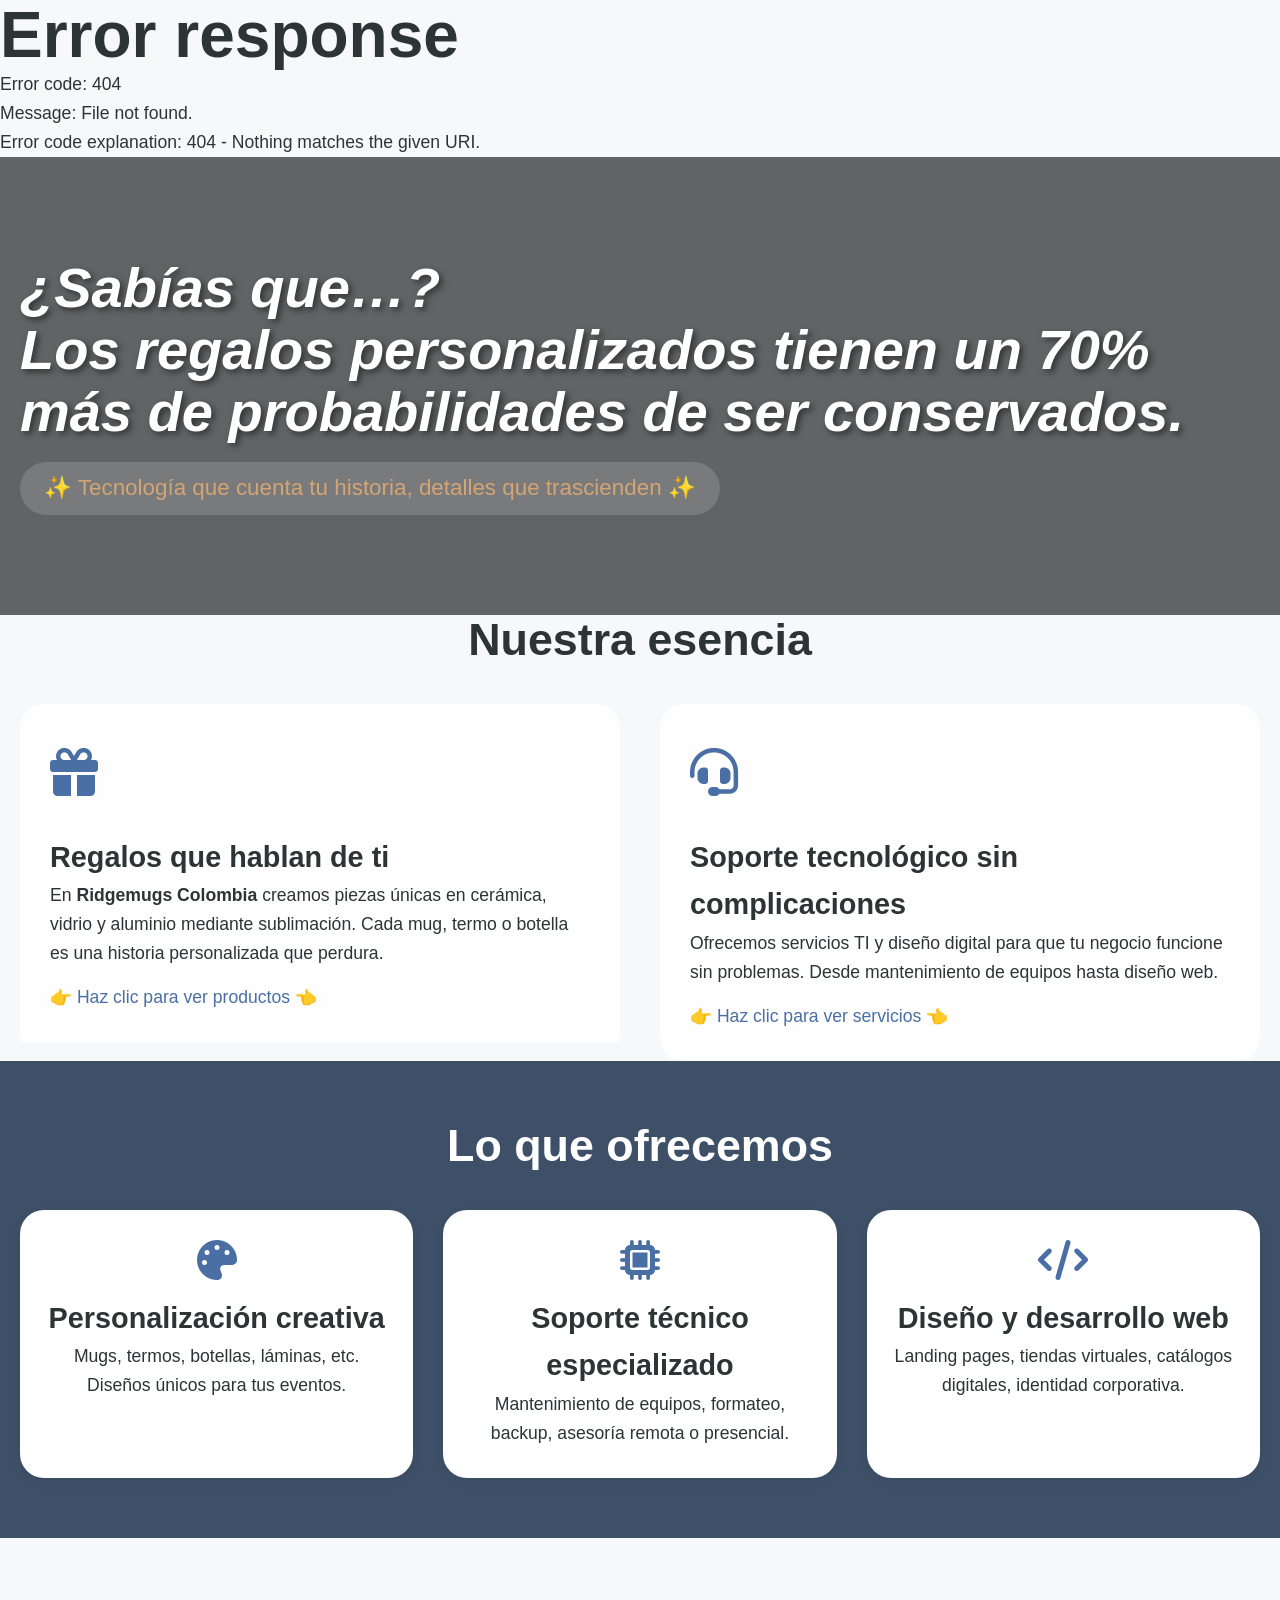
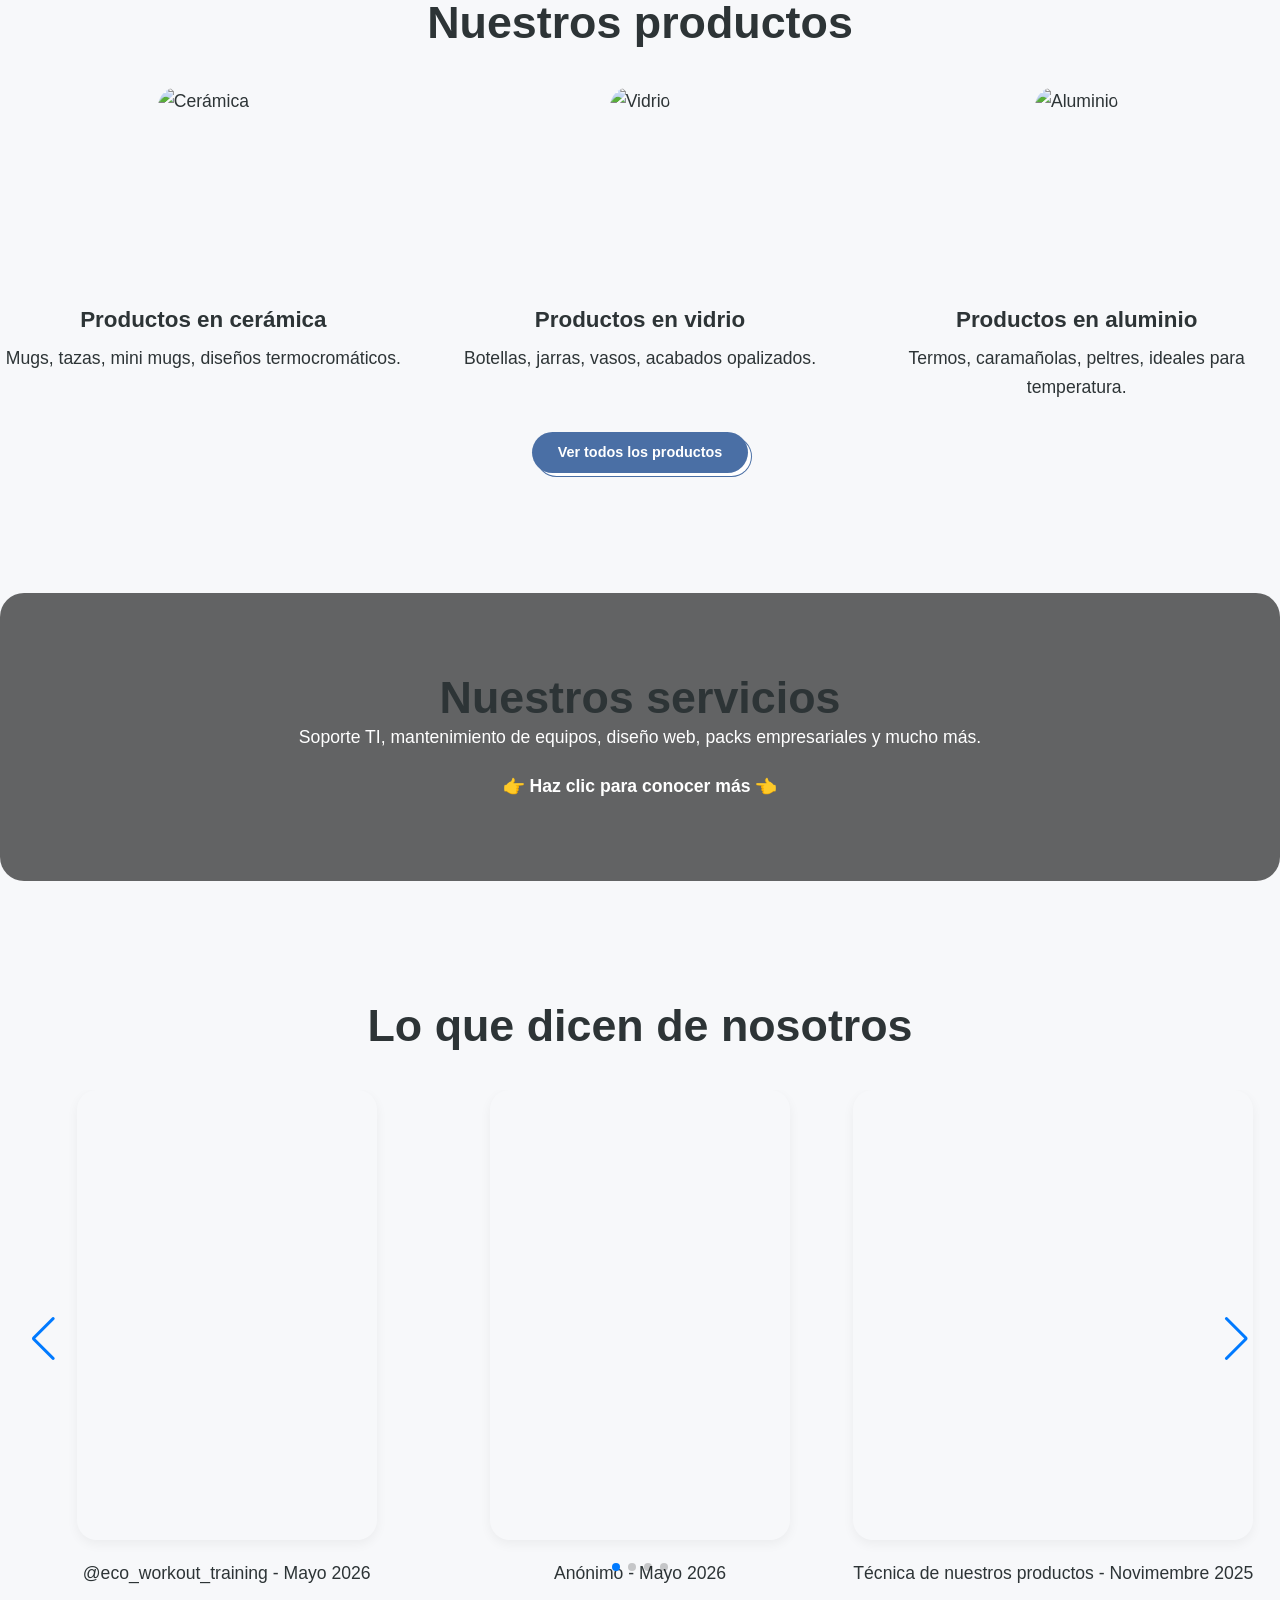
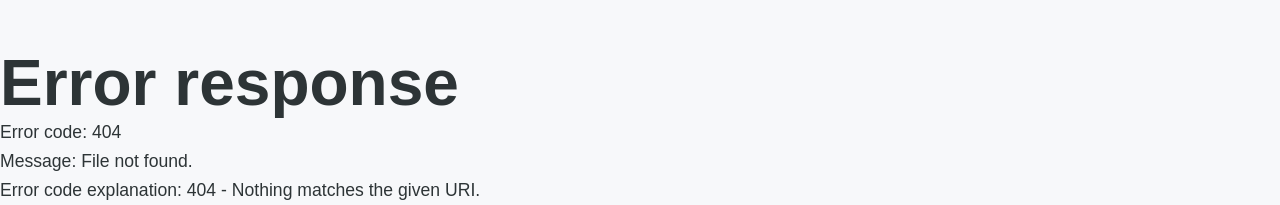
==== commit 6e28e135: "Update index.html" ====
--- a/index.html
+++ b/index.html
@@ -149,18 +149,31 @@
             <!-- Testimonio 1 -->
             <div class="swiper-slide">
                 <div class="testimonio-embed">
+                    <iframe src="https://www.instagram.com/p/DYuqEF9jQed/embed" width="100%" height="450" frameborder="0" scrolling="no" allowtransparency="true"></iframe>
+                    <p style="text-align: center; margin-top: 10px;">@eco_workout_training - Mayo 2026</p>
+                </div>
+            </div>
+            <!-- Testimonio 2 (nuevo) -->
+            <div class="swiper-slide">
+                <div class="testimonio-embed">
+                    <iframe src="https://www.instagram.com/p/DX9u4ayFjiI/embed" width="100%" height="450" frameborder="0" scrolling="no" allowtransparency="true"></iframe>
+                    <p style="text-align: center; margin-top: 10px;">Anónimo - Mayo 2026</p>
+                </div>
+            </div>
+            <!-- Testimonio 3 (nuevo) -->
+            <div class="swiper-slide">
+                <div class="testimonio-embed">
+                    <iframe src="https://www.instagram.com/reel/DRX_ZANCSg6/embed" width="100%" height="450" frameborder="0" scrolling="no" allowtransparency="true"></iframe>
+                    <p style="text-align: center; margin-top: 10px;">Técnica de nuestros productos - Novimembre 2025</p>
+                </div>
+            </div>
+            <!-- Testimonio 4 (nuevo) -->
+            <div class="swiper-slide">
+                <div class="testimonio-embed">
                     <iframe src="https://www.instagram.com/reel/DCXAGKFuy60/embed" width="100%" height="450" frameborder="0" scrolling="no" allowtransparency="true"></iframe>
                     <p style="text-align: center; margin-top: 10px;">@kmilo_moya - Noviembre 2024</p>
                 </div>
             </div>
-            <!-- Testimonio 2 (nuevo) -->
-            <div class="swiper-slide">
-                <div class="testimonio-embed">
-                    <iframe src="https://www.instagram.com/p/DX9u4ayFjiI/embed" width="100%" height="450" frameborder="0" scrolling="no" allowtransparency="true"></iframe>
-                    <p style="text-align: center; margin-top: 10px;">Anónimo - Enero 2025</p>
-                </div>
-            </div>
-            <!-- Puedes seguir añadiendo más slides aquí -->
         </div>
         <!-- Paginación y botones -->
         <div class="swiper-pagination"></div>
